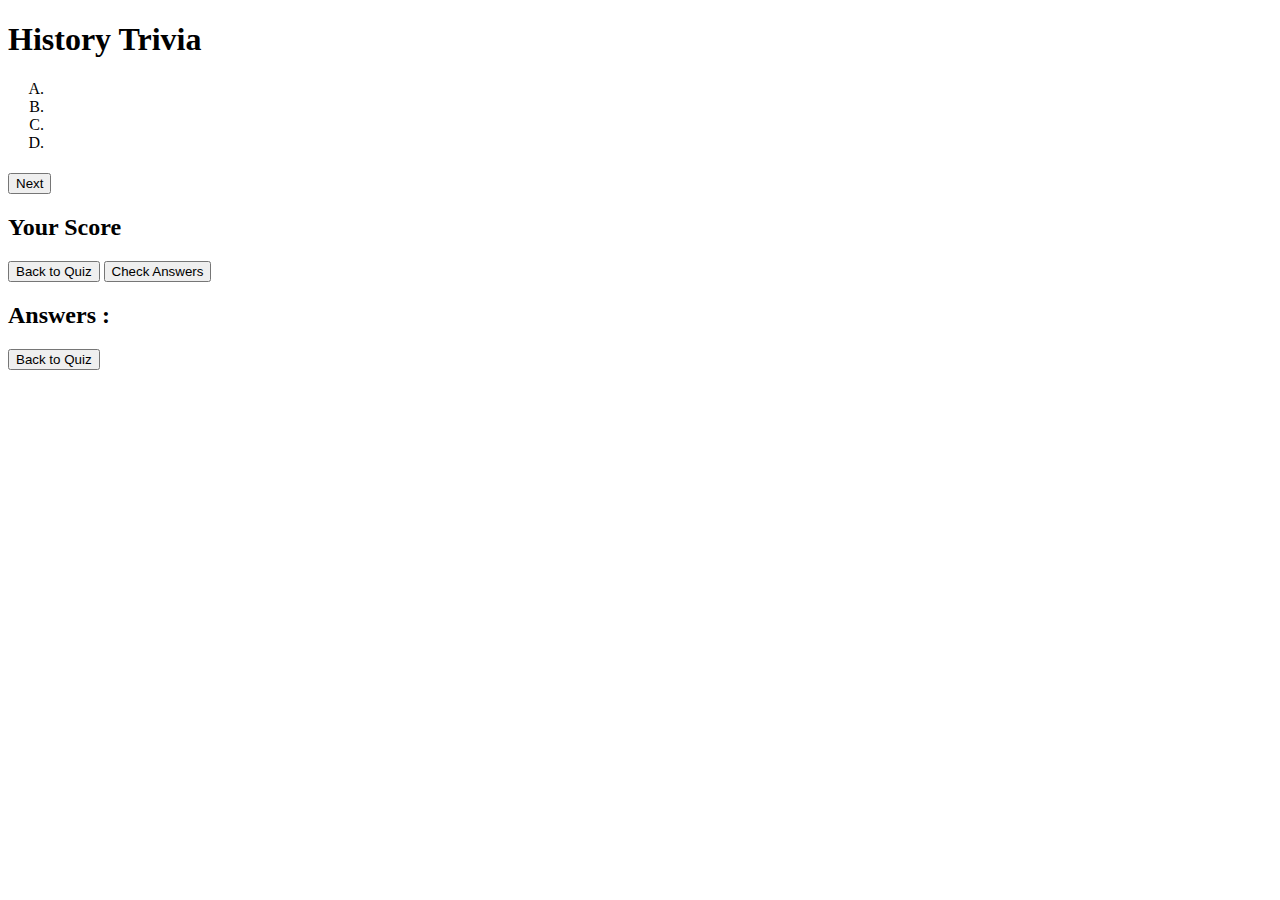
==== history.html @ 5f6f02b2 "added button css, work on javascript" ====
<!DOCTYPE html>
<html lang="en">
<head>
    <meta charset="UTF-8">
    <meta name="viewport" content="width=device-width, initial-scale=1.0">
    <title>History-Trivia</title>
    <link rel="stylesheet" href="">
</head>
<body>
    <h1 class="title">History Trivia</h1>

    <div class="quiz-container">
        <div class="questions">
            <h2 class="question"></h2>
            <ol type="A">
                <li class="option"><span id="option0" onclick="calcScore(this)"></span></li>
                <li class="option"><span id="option1" onclick="calcScore(this)"></span></li>
                <li class="option"><span id="option2" onclick="calcScore(this)"></span></li>
                <li class="option"><span id="option3" onclick="calcScore(this)"></span></li>
            </ol>
            <h4 id="stat"></h4>
        </div>

        <div class="buttons">
            <button type="button" class="next">Next</button>
        </div>

    </div>

    <!-- scoreboard section -->
    <div id="scoreboard">
        <h2 id="score-title">Your Score</h2>
        <h2 id="score"></h2>
        <button type="button" id="score-btn" onclick="backToQuiz()">Back to Quiz</button>
        <button type="button" id="check-answer" onclick="checkAnswer()">Check Answers</button>
    </div>

    <!-- answers section -->
    <div id="answerBank">
        <h2>Answers :</h2>
        <ol type="1" id="answers">

        </ol>
        <button type="button" id="score-btn" onclick="backToQuiz()">Back to Quiz</button>
    </div>

    <!-- javascript file source -->
    <script src="/questions.js"></script>
</body>
</html>
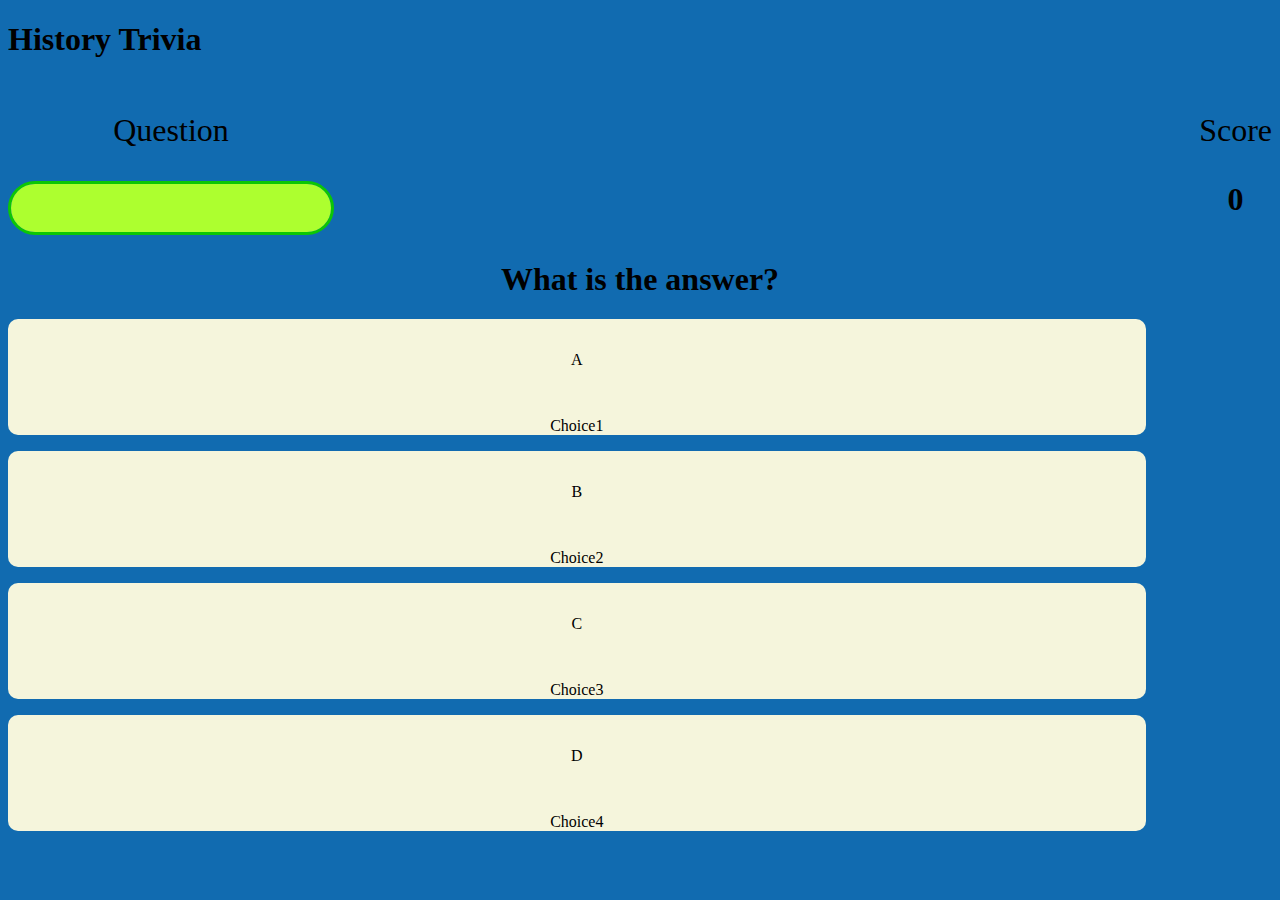
==== commit a97caf14: "added CSS to history html, need to work on javascript" ====
--- a/history.html
+++ b/history.html
@@ -5,46 +5,53 @@
     <meta name="viewport" content="width=device-width, initial-scale=1.0">
     <title>History-Trivia</title>
     <link rel="stylesheet" href="">
+    <link rel="stylesheet" href="history.css">
 </head>
+
 <body>
     <h1 class="title">History Trivia</h1>
 
-    <div class="quiz-container">
-        <div class="questions">
-            <h2 class="question"></h2>
-            <ol type="A">
-                <li class="option"><span id="option0" onclick="calcScore(this)"></span></li>
-                <li class="option"><span id="option1" onclick="calcScore(this)"></span></li>
-                <li class="option"><span id="option2" onclick="calcScore(this)"></span></li>
-                <li class="option"><span id="option3" onclick="calcScore(this)"></span></li>
-            </ol>
-            <h4 id="stat"></h4>
+    <div class="container">
+        <div id="game">
+            <div id="corner">
+                <div class="corner-item">
+                    <p id="progressText" class="hud-prefix">
+                        Question
+                    </p>
+                    <div id="progressBar">
+                        <div id="progressBarFull"></div>
+                    </div>
+                </div>
+                <div class="hud-item">
+                    <p class="hud-prefix">
+                        Score
+                    </p>
+                    <h1 class="hud-main-text" id="score">
+                        0
+                    </h1>
+                </div>
+            </div>
+            <h1 id="question">What is the answer?</h1>
+            <div class="choice-container">
+                <p class="choice-prefix">A</p>
+                <p class="choice-txt" data-number="1">Choice1</p>
+            </div>
+            <div class="choice-container">
+                <p class="choice-prefix">B</p>
+                <p class="choice-txt" data-number="2">Choice2</p>
+            </div>
+            <div class="choice-container">
+                <p class="choice-prefix">C</p>
+                <p class="choice-txt" data-number="3">Choice3</p>
+            </div>
+            <div class="choice-container">
+                <p class="choice-prefix">D</p>
+                <p class="choice-txt" data-number="4">Choice4</p>
+            </div>
         </div>
-
-        <div class="buttons">
-            <button type="button" class="next">Next</button>
-        </div>
-
     </div>
 
-    <!-- scoreboard section -->
-    <div id="scoreboard">
-        <h2 id="score-title">Your Score</h2>
-        <h2 id="score"></h2>
-        <button type="button" id="score-btn" onclick="backToQuiz()">Back to Quiz</button>
-        <button type="button" id="check-answer" onclick="checkAnswer()">Check Answers</button>
-    </div>
-
-    <!-- answers section -->
-    <div id="answerBank">
-        <h2>Answers :</h2>
-        <ol type="1" id="answers">
-
-        </ol>
-        <button type="button" id="score-btn" onclick="backToQuiz()">Back to Quiz</button>
-    </div>
-
-    <!-- javascript file source -->
-    <script src="/questions.js"></script>
+    <script src="game.js"></script>
+      
 </body>
 </html>--- a/history.css
+++ b/history.css
@@ -0,0 +1,70 @@
+body {
+    background-color: rgb(17, 107, 176);
+}
+
+.choice-container {
+    text-align: center;
+    width: 90%;
+    background-color: beige;
+    margin-bottom: 0.9rem;
+    border-radius: 10px;
+}
+
+.choice-container:hover {
+    cursor: pointer;
+    box-shadow: 0 0.4rem 1.4rem 0 rgb(119, 115, 115);
+    transition: transform 150ms;
+    transform: scale(1.02);
+}
+
+.choice-prefix {
+    padding: 2rem
+}
+
+.choice-text {
+    padding: 2rem;
+    width: 100%;
+}
+
+
+#question {
+    display: flex;
+    justify-content: center; 
+}
+
+.correct {
+    background-color: lawngreen;
+}
+
+.incorrect {
+    background-color: red;
+}
+
+#corner {
+    display: flex;
+    justify-content: space-between;
+}
+
+.hud-prefix {
+    text-align: center;
+    font-size: 2rem;
+}
+
+.hud-main-text {
+    text-align: center;
+}
+
+#progressBar {
+    width: 20rem;
+    height: 3rem;
+    border: 0.2rem solid rgb(11, 199, 5);
+    border-radius: 50px;
+    overflow: hidden;
+
+}
+
+#progressBarFull {
+    height: 100%;
+    background: greenyellow;
+
+}